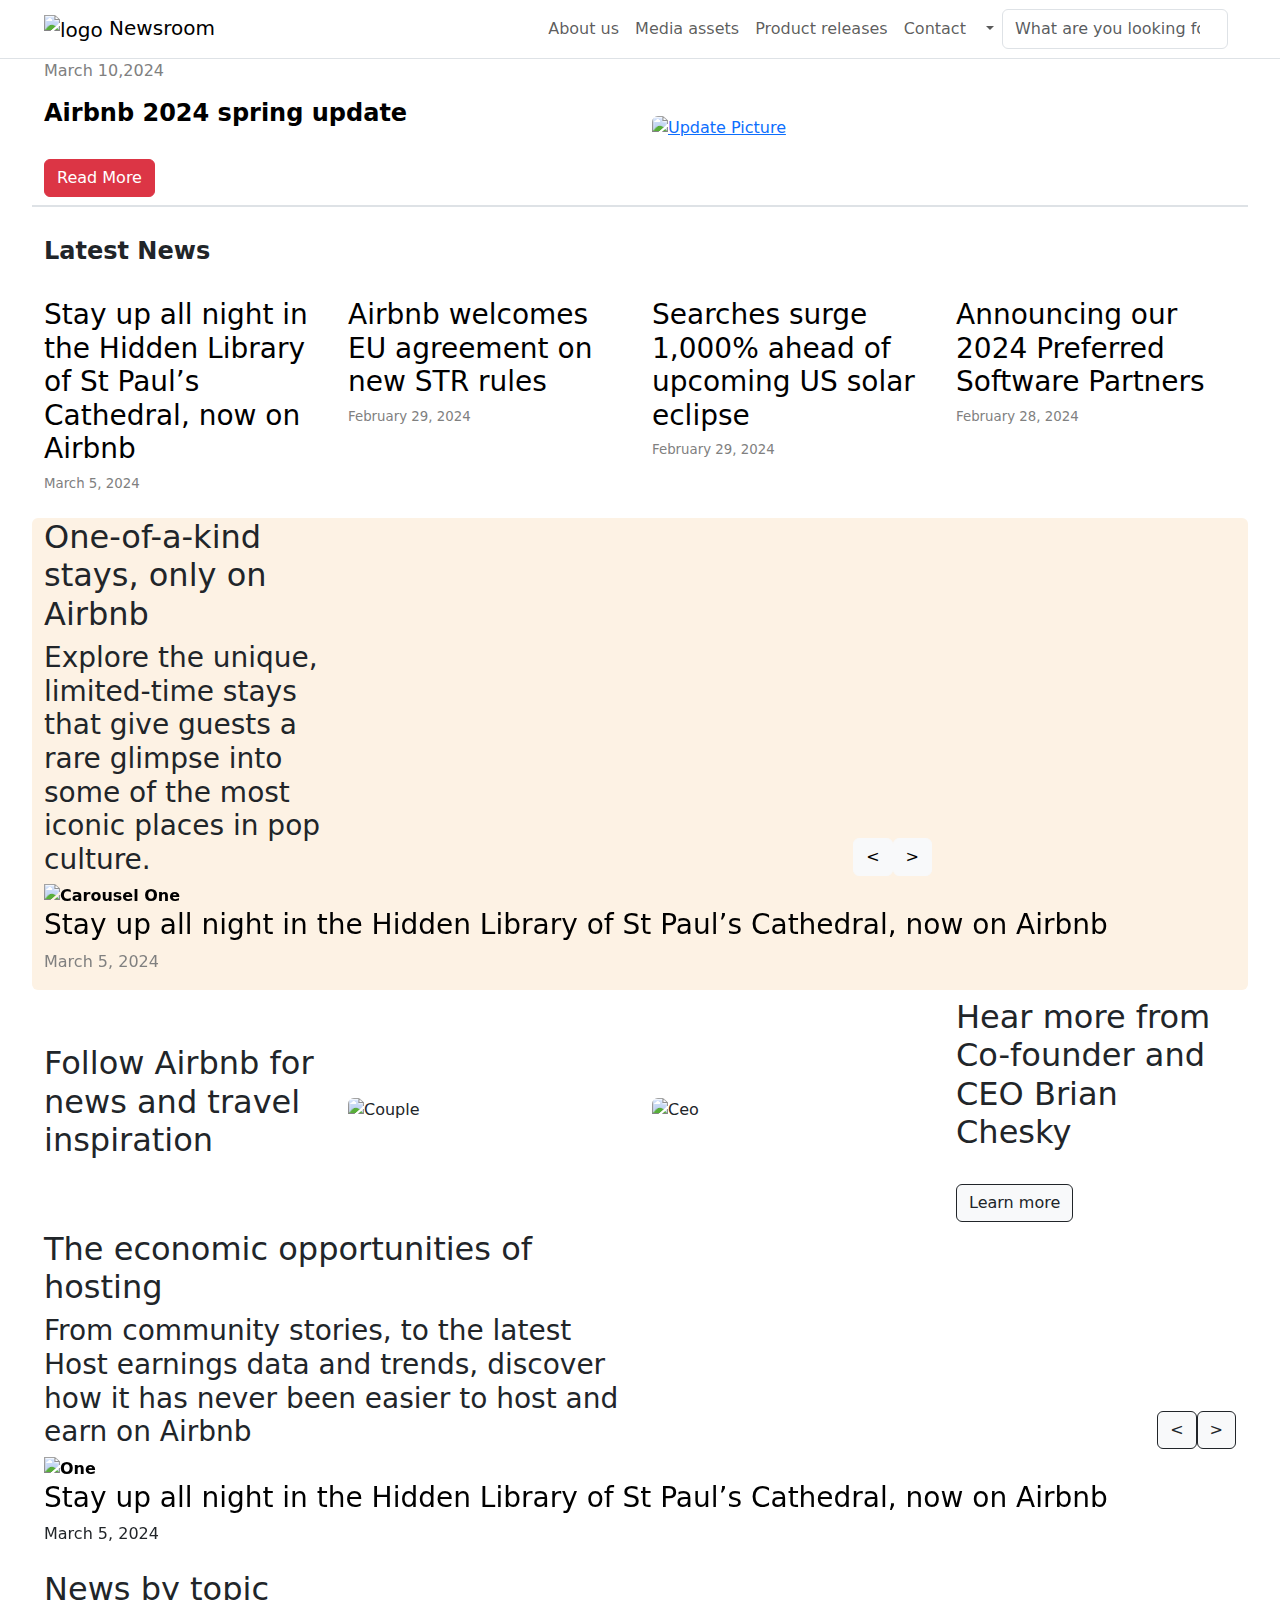
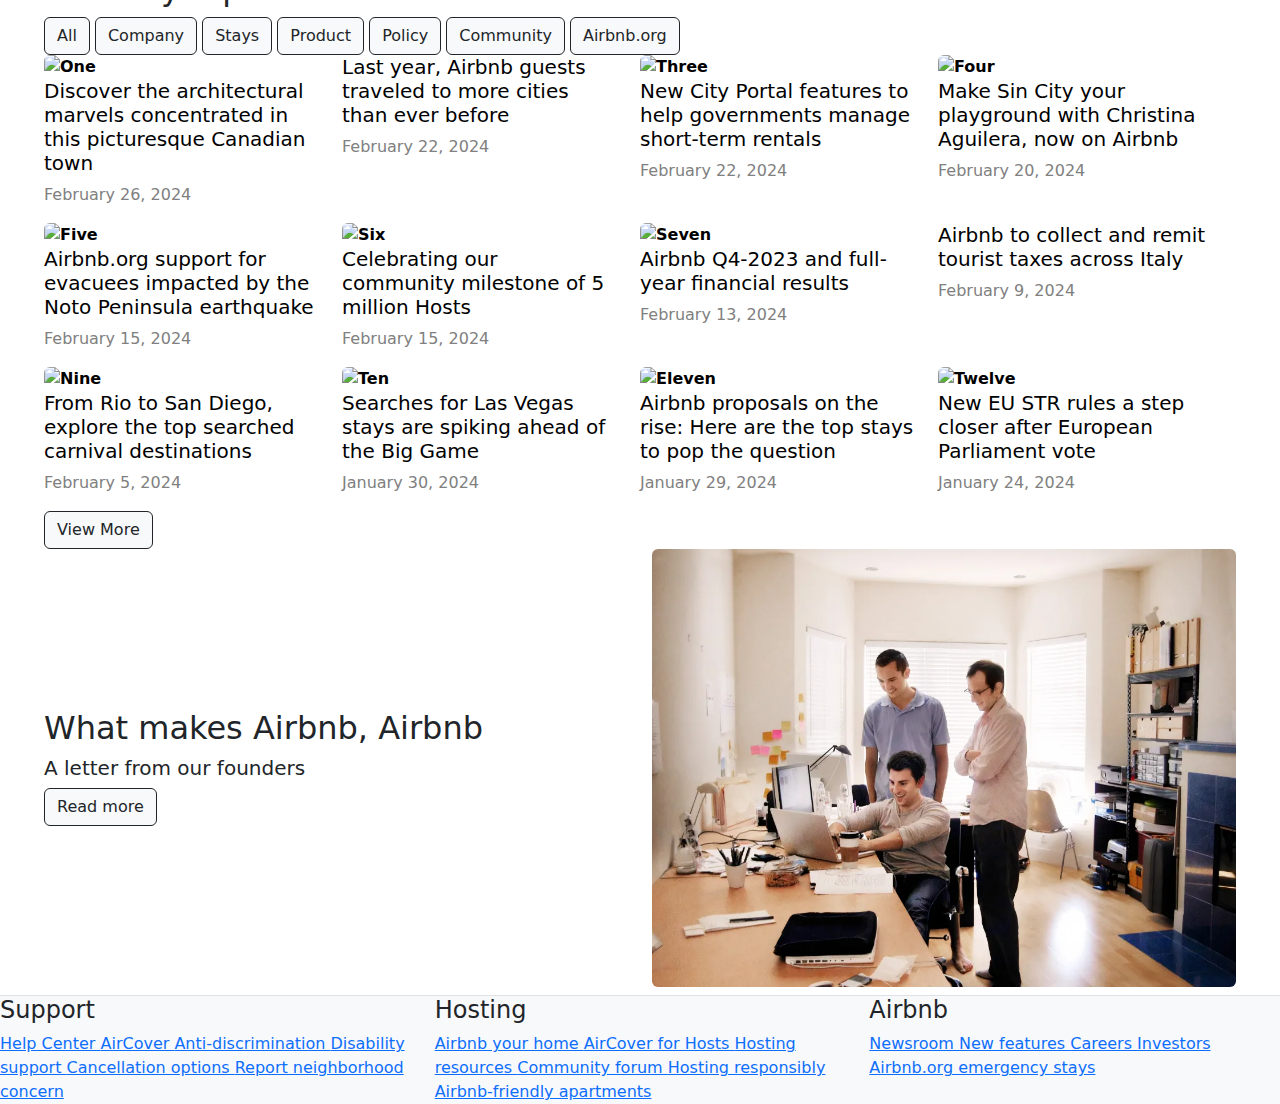
==== index.html @ 5f9f453f "Missing Footer Section" ====
<!DOCTYPE html>
<html>
  <head>
    <!-- Meta Data -->
    <meta charset="utf-8">
    <meta name="viewport" content="width=device-width, initial-scale=1">
    
    <!-- CSS Link --> 
    <link rel="stylesheet" href="./style.css">

    <!-- Bootstrap -->
    <link href="https://cdn.jsdelivr.net/npm/bootstrap@5.3.3/dist/css/bootstrap.min.css" rel="stylesheet" integrity="sha384-QWTKZyjpPEjISv5WaRU9OFeRpok6YctnYmDr5pNlyT2bRjXh0JMhjY6hW+ALEwIH" crossorigin="anonymous">

    <!-- Font Awesome -->
    <script src="https://kit.fontawesome.com/05fd45b164.js" crossorigin="anonymous"></script>

    <!-- Title -->
    <title>Airbnb news</title>
  </head>
<body>
  
<!-- Navbar -->
<nav class="navbar navbar-expand-lg border-bottom">
  <div class="container-fluid">
      
      <!-- Brand -->
          <a href="#" class="navbar-brand">
          <img src="./pictures/Logo.png" alt="logo">
          Newsroom
      </a>

      <!-- Hamburger -->
      <button class="navbar-toggler" type="button" data-bs-toggle="collapse"  data-bs-target="#navbarNav" aria-controls="navbarnNav" aria-expanded="false" aria-label="toggle navigation">
          <span class="navbar-toggler-icon"></span>
      </button>

      <!-- Hamburger Toggler Target -->
      <div class="collapse navbar-collapse justify-content-end" id="navbarNav">

          <ul class="navbar-nav">

              <!-- Links -->
              <li class="nav-item">
                  <a href="#" class="nav-link">About us</a>
              </li>

              <li class="nav-item">
                  <a href="#" class="nav-link">Media assets</a>
              </li>

              <li class="nav-item">
                  <a href="#" class="nav-link">Product releases</a>
              </li>

              <li class="nav-item">
                  <a href="#" class="nav-link">Contact</a>
              </li>

              <li class="nav-item">
                  <a href="#"></a>
              </li>

              <!-- Language  Dropdown -->

              <li class="nav-item dropdown">
                  <a href="" class="nav-link dropdown-toggle" href="#" role="button" data-bs-toggle="dropdown" aria-expanded="false">
                      <i class="fa-solid fa-globe"></i> 
                  </a>

                  <!-- Language Options -->
                  <ul class="dropdown-menu">
                      <li><a href="#" class="dropdown-item"></a>English</li>
                      <li><a href="#" class="dropdown-item"></a>Deutsch</li>
                      <li><a href="#" class="dropdown-item"></a>Espanol</li>
                      <li><a href="#" class="dropdown-item"></a>Francais</li>
                      <li><a href="#" class="dropdown-item"></a>Italiano</li>
                      <li><a href="#" class="dropdown-item"></a>Nederlands</li>
                      <li><a href="#" class="dropdown-item"></a>Portugues</li>
                      <li><a href="#" class="dropdown-item"></a>Mandarin</li>
                      <li><a href="#" class="dropdown-item"></a>Japanese</li>
                      <li><a href="#" class="dropdown-item"></a>Korean</li>
                  </ul>
              </li>

              <!-- Search -->
              <form class="d-flex" role="search">
                  <input 
                  class="form-control me-2" 
                  type="search" 
                  placeholder="What are you looking for?" aria-label="search">
              </form>
          </ul>
      </div>
  </div>
</nav>

<!-- Update Container -->
<div class="container-fluid mb-2">

      <!-- Update Row -->
      <div class="row updateFlex">

      <!-- Update Text Box -->
      <div class="col-12 col-md-6">

          <!-- Date -->
          <p class="textDates">
          March  10,2024
          </p>

          <!-- Article Text -->
          <h4>
              <a href="" class="textArticleLinks">
              Airbnb 2024 spring update
              </a>
          </h4>

          <br>

          <!-- Button -->

          <button type="button" class="btn btn-danger">
          Read More
          </button>

      </div>

      <!-- Update Text Picture -->
      <div class="col-12 col-md-6">

          <!-- Update Picture -->
          <a href="#">
              <img class="img-fluid rounded updatePicture" src="./pictures/updatePicture.webp" alt="Update Picture">
          </a>
      </div>
  </div>    
</div>

<!-- Border  -->

<div class="container-fluid borderLine">
  <div class="justify-content-center row">
      <span class="border"></span>
  </div>
</div>

<!-- Latest News Container -->

<div class="container-fluid mb-2 newsCont">

  <!--Latest News Row -->
  <div class="row">

      <!-- News Title -->
      <div class="col-12">
          <h4 class="newsTitle">
          Latest News
          </h4>
      </div>
  </div>
  
  <!-- Articles -->
  <div class="row">
      
      <!-- Article One -->
      <div class="col-12 col-md-6 col-xl-3">
          <a href="#" class="textArticleLinks">
              <img src="./pictures/Latest_News/latest_one.webp" alt="" class="img-fluid rounded">
              <h3>Stay up all night in the Hidden Library of St Paul’s Cathedral, now on Airbnb</h3>
          </a>
          <p class="textDates textSmall">March 5, 2024</p>
      </div>


      <!-- Article Two -->
      <div class="col-12 col-md-6 col-xl-3">
          <a href="#" class="textArticleLinks">
              <img src="./pictures/Latest_News/latest_two.webp" alt="" class="img-fluid rounded">
              <h3>Airbnb welcomes EU agreement on new STR rules</h3>
          </a>
          <p class="textDates textSmall">February 29, 2024</p>
      </div>


      <!-- Article Three -->
      <div class="col-12 col-md-6 col-xl-3">
          <a href="#" class="textArticleLinks">
              <img src="./pictures/Latest_News/latest_three.webp" alt="" class="img-fluid rounded">
              <h3>Searches surge 1,000% ahead of upcoming US solar eclipse</h3>
          </a>
          <p class="textDates textSmall">February 29, 2024</p>
      </div>


      <!-- Article Four -->
      <div class="col-12 col-md-6 col-xl-3">
          <a href="#" class="textArticleLinks">
              <img src="./pictures/Latest_News/latest_four.webp" alt="" class="img-fluid rounded">
              <h3>Announcing our 2024 Preferred Software Partners </h3>
          </a>
          <p class="textDates textSmall">February 28, 2024</p>
      </div>

  </div>    
</div>

<!-- OoAK Container -->
<div class="container-fluid background rounded mb-2">

  <!-- OoAK Row -->
  <div class="row">

     <!-- Carousel Title + Buttons -->

     <!-- title -->
      <div class="col-12 col-md-9 col-lg-3">

          <h2>
              One-of-a-kind stays, only on Airbnb
          </h2>
          <h3 class="ooak">
              Explore the unique, limited-time stays that  give  guests a  rare glimpse into some  of  the most iconic  places in  pop culture.
          </h3>
      </div>

      <!-- Buttons-->
      <div class="col-12 col-md-3 col-lg-6 ooakFlex mb-2">

          <!-- Back Button -->
          <button 
          class="btn btn-light btn-dark-outline" 
          type="button"
          data-bs-target="#carousel"
          data-bs-slide="prev">
          <
          </button>    

          <!-- Forward Button -->
          <button 
          class="btn btn-light btn-dark-outline" 
          type="button"
          data-bs-target="#carousel"
          data-bs-slide="next">
          >
          </button>
      </div>

     <!-- Carousel Body -->

     <div class="row">

          <div class="col-12">

              <!-- Praying it Works this Time -->
              <!-- Recycled Pictures due to page update and refusal to let 3 hours of making it work go to waste-->

              <div class="carousel slide" id="carousel">

                  <div class="carousel-inner">

                      <!-- Carousel item one-->
                      <div class="carousel-item active ">
                          <a href="#" class="textArticleLinks">
                              <img src="./pictures/Latest_News/latest_one.webp" class="d-block w-100" alt="Carousel One">
                              <h3>
                                  Stay up all night in the Hidden Library of St Paul’s Cathedral, now on Airbnb
                              </h3>
                          </a>
                          <p class="textDates">
                              March 5, 2024
                          </p>
                      </div>

                      <!-- Carousel item two-->
                      <div class="carousel-item">
                          <a href="#" class="textArticleLinks">
                              <img src="./pictures/Latest_News/latest_two.webp" class="d-block w-100" alt="Carousel One">
                              <h3>
                                  Airbnb welcomes EU agreement on new STR rules
                              </h3>
                          </a>
                          <p class="textDates">
                              February 29, 2024
                          </p>
                      </div>

                      <!-- Carousel item three-->
                      <div class="carousel-item">
                          <a href="#" class="textArticleLinks">
                              <img src="./pictures/Latest_News/latest_three.webp" class="d-block w-100" alt="Carousel One">
                              <h3>
                                  Searches surge 1,000% ahead of upcoming US solar eclipse
                              </h3>
                          </a>
                          <p class="textDates">
                              February 29, 2024
                          </p>
                      </div>

                      <!-- Carousel item four-->
                      <div class="carousel-item">
                          <a href="#" class="textArticleLinks">
                              <img src="./pictures/Latest_News/latest_four.webp" class="d-block w-100" alt="Carousel One">
                              <h3>
                                  Announcing our 2024 Preferred Software Partners 
                              </h3>
                          </a>
                          <p class="textDates">
                              February 28, 2024
                          </p>
                      </div>
                  </div>
              </div>
          </div>
     </div>
  </div>
</div>

<!-- Follow Container -->

<div class="container-fluid mb-2">

  <!-- Follow Row -->
  <div class="row updateFlex">

      <!-- Text Box -->
      <div class="col-12 col-md-6 col-lg-3 mb-2">
          <h2>
          Follow Airbnb  for news and travel inspiration
          </h2>
          <a href="#">
              <i class="brandFix fa-brands fa-x-twitter fa-2xl"></i>
          </a>
          <a href="#">
              <i class="brandFix fa-brands fa-instagram fa-2xl"></i>
          </a>
          <a href="#">
              <i class="brandFix fa-brands fa-linkedin-in fa-2xl"></i>
          </a>
      </div>

      <!-- Pic Box One -->
      <div class="col-12 col-md-6 col-lg-3">
          <img class="img-fluid rounded" src="./pictures/Follow/couple.webp" alt="Couple">
      </div>

      <!-- Pic Box Two -->
      <div class="col-12 col-md-6 col-lg-3">
          <img class="img-fluid rounded" src="./pictures/Follow/ceo.webp" alt="Ceo">
      </div>

      <!-- Text Box Two -->
      <div class="col-12 col-md-6 col-lg-3">
          <h2>
              Hear more from Co-founder and CEO Brian Chesky
          </h2>
          <br>
          <button type="button" href="#" class="btn btn-light btn-outline-dark">
              Learn more
          </button>
      </div>
  </div>
</div>

<!-- Opportunities Container-->

<div class="container-fluid mb-2">

  <!-- Opportunities row -->
  <div class="row mb-2">
      <div class="col-12 col-md-9 col-lg-6">
          <h2>The economic opportunities of hosting</h2>
          <h3 class="ooak">From community stories, to the latest Host earnings data and trends, discover how it has never been easier to host and earn on Airbnb</h3>
      </div>

      <!-- Buttons -->
       <div class="col-12 col-md-3 col-lg-6 ooakFlex mb-2">
          <button
          type="button"
          class="btn btn-light btn-outline-dark"
          data-bs-target="#oppo"
          data-bs-slide="prev">
              <
          </button>
              
          <button
          type="button"
          class="btn btn-light btn-outline-dark"
          data-bs-target="#oppo"
          data-bs-slide="next">
              >                        </button>
      </div>
      <!-- Carousel - Once again no longer on the main page but not deleting cause I put too much time into it -->
      <div class="col-12">
          <div id="oppo" class="carousel slide">
              <div class="carousel-inner">

                  <!-- Carousel Item Active -->
                  <div class="carousel-item active">
                      <a class="textArticleLinks img-fluid" href="#">
                          <img class="d-block w-100" src="./pictures/Latest_News/latest_one.webp" alt="One">
                          <h3>Stay up all night in the Hidden Library of St Paul’s Cathedral, now on Airbnb</h3>
                      </a>
                      <p>March 5, 2024</p>
                  </div>

                  <!-- Carousel Item Two -->
                  <div class="carousel-item">
                      <a class="textArticleLinks img-fluid" href="#">
                          <img class="d-block w-100" src="./pictures/Latest_News/latest_two.webp" alt="Two">
                          <h3>Airbnb welcomes EU agreement on new STR rules</h3>
                      </a>
                      <p>February 29, 2024</p>
                  </div>

                  <!-- Carousel Item Three -->
                  <div class="carousel-item">
                      <a class="textArticleLinks img-fluid" href="#">
                          <img class="d-block w-100" src="./pictures/Latest_News/latest_three.webp" alt="Three">
                          <h3>Searches surge 1,000% ahead of upcoming US solar eclipse</h3>
                      </a>
                      <p>February 29, 2024</p>
                  </div>

                  <!-- Carousel Item Four -->
                  <div class="carousel-item">
                      <a class="textArticleLinks img-fluid" href="#">
                          <img class="d-block w-100" src="./pictures/Latest_News/latest_four.webp" alt="Four">
                          <h3>Announcing our 2024 Preferred Software Partners </h3>
                      </a>
                      <p>February 28, 2024</p>
                  </div>
              </div>
          </div>
      </div>
  </div>
</div>

<!-- News by Topic Container -->

<div class="container-fluid">

  <!-- News by topic row -->
  
      <div class="row">
          <div class="col-12">
              <h2>News by topic</h2>
          </div>
      </div>    

      <!-- New by topic buttons -->
      <div class="row">
          <div class="col-12">
              <button type="button" href="#" class="btn btn-light btn-outline-dark">All</button>
              <button type="button" href="#" class="btn btn-light btn-outline-dark">Company</button>
              <button type="button" href="#" class="btn btn-light btn-outline-dark">Stays</button>
              <button type="button" href="#" class="btn btn-light btn-outline-dark">Product</button>
              <button type="button" href="#" class="btn btn-light btn-outline-dark">Policy</button>
              <button type="button" href="#" class="btn btn-light btn-outline-dark">Community</button>
              <button type="button" href="#" class="btn btn-light btn-outline-dark">Airbnb.org</button>
          </div>

          <!-- News Articles -->
          <div class="row">

              <!-- Article One -->
              <div class="col-12 col-md-4 col-lg-3">
                  <a class="textArticleLinks" href="#">
                      <img class="d-block w-100 rounded" src="./pictures/News_Topic/one.webp" alt="One">
                      <h5>Discover the architectural marvels concentrated in this picturesque Canadian town</h5>
                  </a>
                  <p class="textDates">February 26, 2024</p>
              </div>

              <!-- Article Two -->
              <div class="col-12 col-md-4 col-lg-3 ">
                  <a class="textArticleLinks" href="#">
                      <img class="d-block w-100 rounded" src="./pictures/News_Topic/two.webp" alt="">
                      <h5>Last year, Airbnb guests traveled to more cities than ever before</h5>
                  </a>
                  <p class="textDates">February 22, 2024</p>
              </div>

              <!-- Article three -->
              <div class="col-12 col-md-4 col-lg-3">
                  <a class="textArticleLinks" href="#">
                      <img class="d-block w-100 rounded" src="./pictures/News_Topic/three.webp" alt="Three">
                      <h5>New City Portal features to help governments manage short-term rentals</h5>
                  </a>
                  <p class="textDates">February 22, 2024</p>
              </div>

              <!-- Article Four -->
              <div class="col-12 col-md-4 col-lg-3">
                  <a class="textArticleLinks" href="#">
                      <img class="d-block w-100 rounded" src="./pictures/News_Topic/four.webp" alt="Four">
                      <h5>Make Sin City your playground with Christina Aguilera, now on Airbnb</h5>
                  </a>
                  <p class="textDates">February 20, 2024</p>
              </div>

              <!-- Article Five -->
              <div class="col-12 col-md-4 col-lg-3">
                  <a class="textArticleLinks" href="#">
                      <img class="d-block w-100 rounded" src="./pictures/News_Topic/five.webp" alt="Five">
                      <h5>Airbnb.org support for evacuees impacted by the Noto Peninsula earthquake</h5>
                  </a>
                  <p class="textDates">February 15, 2024</p>
              </div>

              <!-- Article Six -->
              <div class="col-12 col-md-4 col-lg-3">
                  <a class="textArticleLinks" href="#">
                      <img class="d-block w-100 rounded" src="./pictures/News_Topic/six.webp" alt="Six">
                      <h5>Celebrating our community milestone of 5 million Hosts</h5>
                  </a>
                  <p class="textDates">February 15, 2024</p>
              </div>

              <!-- Article Seven -->
              <div class="col-12 col-md-4 col-lg-3">
                  <a class="textArticleLinks" href="#">
                      <img class="d-block w-100 rounded" src="./pictures/News_Topic/seven.webp" alt="Seven">
                      <h5>Airbnb Q4-2023 and full-year financial results</h5>
                  </a>
                  <p class="textDates">February 13, 2024</p>
              </div>

              <!-- Article Eight -->
              <div class="col-12 col-md-4 col-lg-3">
                  <a class="textArticleLinks" href="#">
                      <img class="d-block w-100 rounded" src="./pictures/News_Topic/eight.webp" alt="">
                      <h5>Airbnb to collect and remit tourist taxes across Italy</h5>
                  </a>
                  <p class="textDates">February 9, 2024</p>
              </div>

              <!-- Article Nine -->
              <div class="col-12 col-md-4 col-lg-3">
                  <a class="textArticleLinks" href="#">
                      <img class="d-block w-100 rounded" src="./pictures/News_Topic/nine.webp" alt="Nine">
                      <h5>From Rio to San Diego, explore the top searched carnival destinations</h5>
                  </a>
                  <p class="textDates">February 5, 2024</p>
              </div>

              <!-- Article Ten -->
              <div class="col-12 col-md-4 col-lg-3">
                  <a class="textArticleLinks" href="#">
                      <img class="d-block w-100 rounded" src="./pictures/News_Topic/ten.webp" alt="Ten">
                      <h5>Searches for Las Vegas stays are spiking ahead of the Big Game</h5>
                  </a>
                  <p class="textDates">January 30, 2024</p>
              </div>

              <!-- Article Eleven -->
              <div class="col-12 col-md-4 col-lg-3">
                  <a class="textArticleLinks" href="#">
                      <img class="d-block w-100 rounded" src="./pictures/News_Topic/eleven.webp" alt="Eleven">
                      <h5>Airbnb proposals on the rise: Here are the top stays to pop the question</h5>
                  </a>
                  <p class="textDates">January 29, 2024</p>
              </div>

              <!-- Article Twelve -->
              <div class="col-12 col-md-4 col-lg-3">
                  <a class="textArticleLinks" href="#">
                      <img class="d-block w-100 rounded" src="./pictures/News_Topic/twelve.webp" alt="Twelve">
                      <h5>New EU STR rules a step closer after European Parliament vote</h5>
                  </a>
                  <p class="textDates">January 24, 2024</p>
              </div>
          </div>

          <!-- News by topic Button -->
          <div class="row">
              <div class="col-12">
                  <button type="button" href="#" class="btn btn-light btn-outline-dark">
                      View More
                  </button>
              </div>
          </div>
      </div>
</div>

<!-- Makes Airbnb -->
<div class="container-fluid">

  <div class="row updateFlex mb-2">
      <div class="col-12 col-md-6">
          <h2>What makes Airbnb, Airbnb</h2>
          <h5 class="makesTxt">A letter from our founders</h4>
          <button type="button" href="#" class="btn btn-light btn-outline-dark">
              Read more
          </button>
      </div>

      <div class="col-12 col-md-6">
          <img src="./pictures/makesbnb.webp" alt="HaHa" class="img-fluid rounded w-100 d-block">
      </div>
  </div>
</div>

<!-- Footer -->

<footer class="bg-body-tertiary border-top">

  <!-- Row - Support/Hosting/Airbnb -->
  <div class="row">

    <!-- Col Support -->
    <div class="col-12 col-lg-4">
      <h4>
        Support
      </h4>
      <a href="#">
        Help Center
      </a>
      <a href="#">
        AirCover
      </a>
      <a href="#">
        Anti-discrimination
      </a>
      <a href="#">
        Disability support
      </a>
      <a href="#">
        Cancellation options
      </a>
      <a href="#">
        Report neighborhood concern
      </a>
    </div>
    <!-- Col Hosting -->
    <div class="col-12 col-lg-4">
      <h4>
        Hosting
      </h4>
      <a href="#">
        Airbnb your home
      </a>
      <a href="#">
        AirCover for Hosts
      </a>
      <a href="#">
        Hosting resources
      </a>
      <a href="#">
        Community forum
      </a>
      <a href="#">
        Hosting responsibly
      </a>
      <a href="#">
        Airbnb-friendly apartments
      </a>
    </div>
    <!-- Col Airbnb -->
    <div class="col-12 col-lg-4">
      <h4>
        Airbnb
      </h4>
      <a href="#">
        Newsroom
      </a>
      <a href="#">
        New features
      </a>
      <a href="#">
        Careers
      </a>
      <a href="#">
        Investors
      </a>
      <a href="#">
        Airbnb.org emergency stays
      </a>
    </div>
  </div>

  <!-- Disclaimer -->
  <div class="row">

    <!-- Col Disclaimer -->

  </div>

  <!-- Copyright + Socials -->
  <div class="row">

  </div>
</footer>

</body>
<!-- Bootstrap -->
<script src="https://cdn.jsdelivr.net/npm/bootstrap@5.3.3/dist/js/bootstrap.bundle.min.js" integrity="sha384-YvpcrYf0tY3lHB60NNkmXc5s9fDVZLESaAA55NDzOxhy9GkcIdslK1eN7N6jIeHz" crossorigin="anonymous"></script>
</html>
---- style.css ----
/* */

/* global */

.container-fluid {
  max-width: 95%;
  display: flexbox;
  justify-content:center;
}
.textDates{ 
  color:grey;
}

.textArticleLinks{
  text-decoration: none;
  color: black;
  font-weight: bold;
}

.textArticleLinks:hover {
  text-decoration: underline;
}

.textSmall {
  font-size: smaller;
}
/* Navbar */

.navbar-brand img {
  max-height:60px;
}

/* Update */

.updateFlex {
  display: flex;
  align-items: center;
}

/* Border Line */

.borderLine {
  margin-bottom: 30px;
}

/* Latest News */

.newsCont {
  margin-top: 20px;
  border-top: 5px;
}

.newsTitle {
  font-weight: bold;
}

/* ooak */

.background{
  background-color: rgb(253, 242, 228);
}

.ooak {
  font-weight: lighter;
}

.ooakFlex {
  display: flex;
  align-items: end;
  justify-content: end;
}

/* Follow */

.brandFix {
  text-decoration: none;
  color: black;
}

/* Makes bnb*/

.makesTxt {
  font-weight: 300;
}

/* Footer */

.footerLinkFont a {
  text-decoration: none;
  color: black;
}

.footerLinkFont a:hover {
  text-decoration: underline;
}
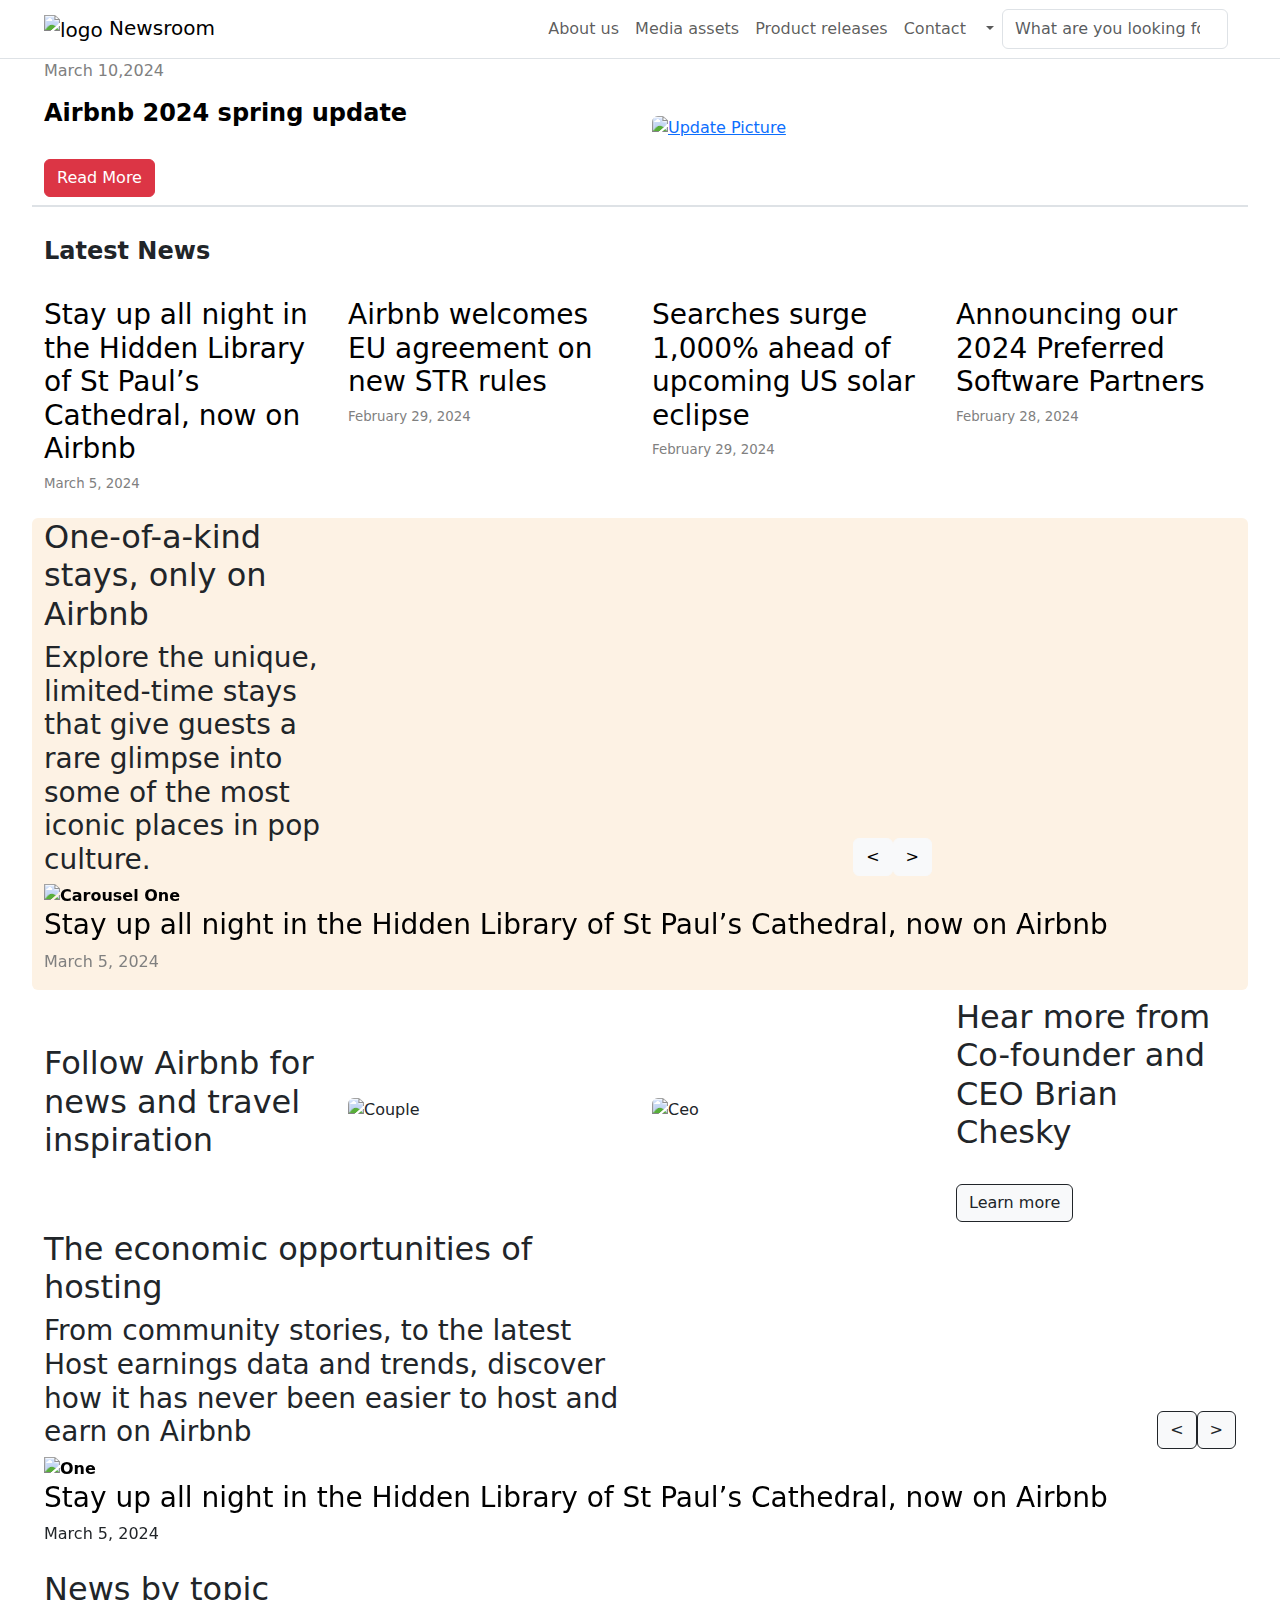
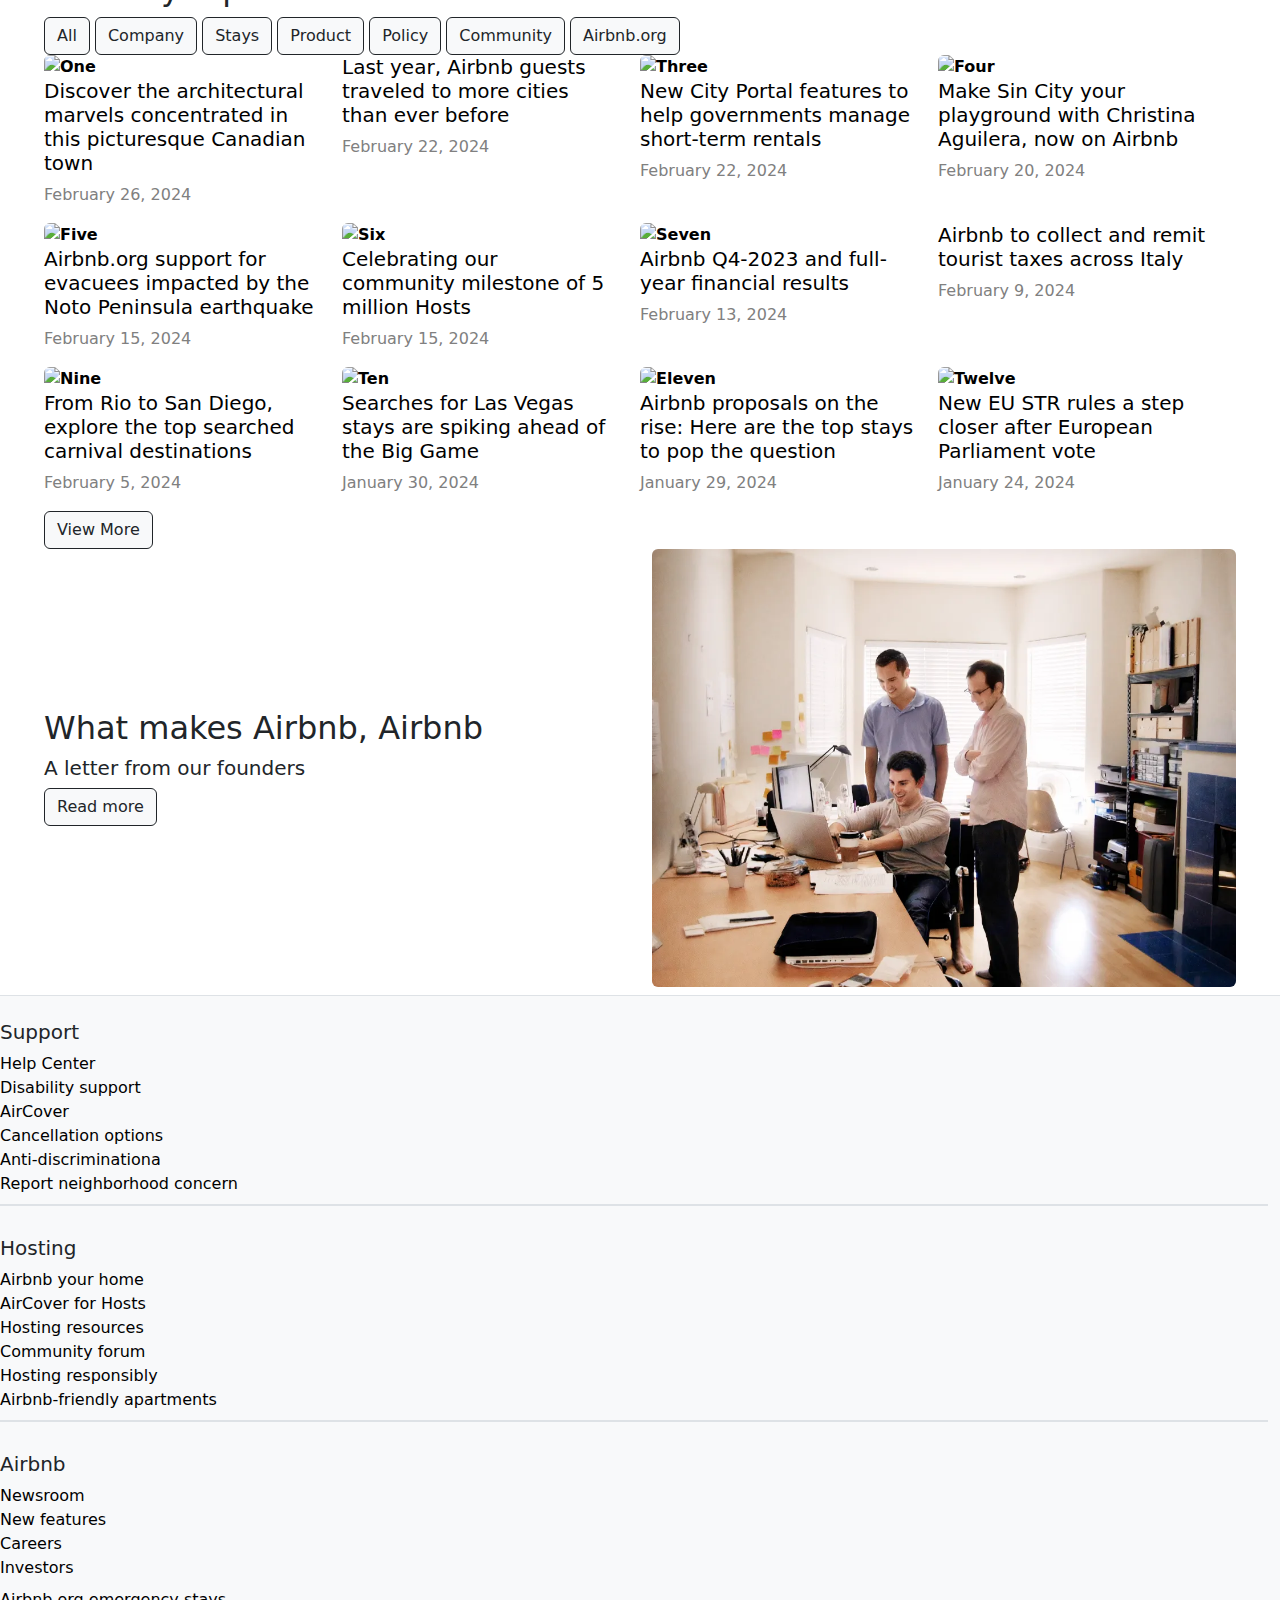
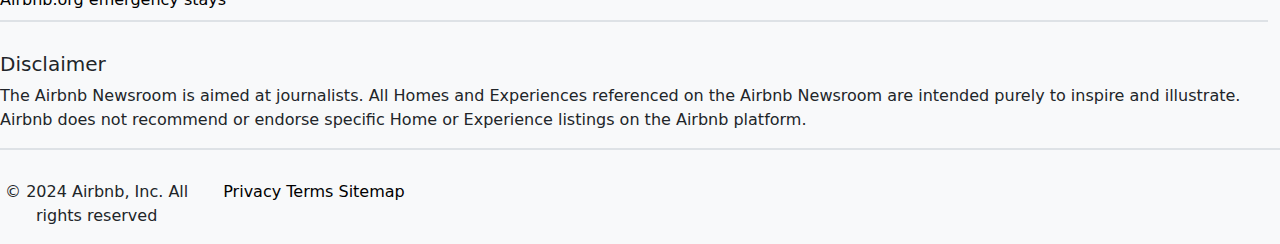
==== commit 41e10b19: "Updated Footer, needs more" ====
--- a/index.html
+++ b/index.html
@@ -605,90 +605,143 @@
 
 <footer class="bg-body-tertiary border-top">
 
-  <!-- Row - Support/Hosting/Airbnb -->
-  <div class="row">
-
-    <!-- Col Support -->
-    <div class="col-12 col-lg-4">
-      <h4>
-        Support
-      </h4>
+  <!-- Top Space -->
+  <br>
+
+    <!-- Support/Hosting/Airbnb Grouping Row -->
+    <div class="row">
+
+      <!-- Support Row -->
+      <div class="row">
+        <div class="col-12">
+          <h5>Support</h5>
+        </div>
+        <div class="col-12 col-md-4 col-xl-12 footerLinkFont">
+          <a href="#">Help Center</a>
+          <br>
+          <a href="#">Disability support</a>
+        </div>
+        <div class="col-12 col-md-4 col-xl-12 footerLinkFont">
+            <a href="#">AirCover</a>
+            <br>
+            <a href="#">Cancellation options</a>
+        </div>
+        <div class="col-12 col-md-4 col-xl-12 footerLinkFont mb-2">
+          <a href="#">Anti-discriminationa</a>
+          <br>
+          <a href="#">Report neighborhood concern</a>
+        </div>
+
+        <!-- Border Line Support-Hosting -->
+        <div class="borderLine">
+          <div class="justify-content-center row">
+            <span class="border"></span>
+          </div>
+        </div>
+
+        <!-- Hosting Row -->
+        <div class="row">
+          <div class="col-12">
+            <h5>Hosting</h5>
+          </div>
+          <div class="col-12 col-md-4 col-xl-12 footerLinkFont">
+            <a href="#">Airbnb your home</a>
+            <br>
+            <a href="#">AirCover for Hosts</a>
+          </div>
+          <div class="col-12 col-md-4 col-xl-12 footerLinkFont">
+            <a href="#">Hosting resources</a>
+            <br>
+            <a href="#">Community forum</a>
+          </div>
+          <div class="col-12 col-md-4 col-xl-12 footerLinkFont mb-2">
+            <a href="#">Hosting responsibly</a>
+            <br>
+            <a href="#">Airbnb-friendly apartments</a>
+          </div>
+          </div>
+
+          <!-- Border Line Hosting-Airbnb-->
+          <div class="borderLine">
+            <div class="justify-content-center row">
+              <span class="border"></span>
+            </div>
+               </div>
+
+          <!-- Airbnb row -->
+          <div class="row">
+            <div class="col-12">
+              <h5>Airbnb</h5>
+            </div>
+            <div class="col-12 col-md-4 col-xl-12 footerLinkFont">
+              <a href="#">Newsroom</a>
+              <br>
+              <a href="#">New features</a>
+            </div>
+            <div class="col-12 col-md-4 col-xl-12 footerLinkFont mb-2">
+              <a href="#">Careers</a>
+              <br>
+              <a href="#">Investors</a>
+            </div>
+            <div class="col-12 col-md-4 col-xl-12 footerLinkFont mb-2">
+              <a href="#">Airbnb.org emergency stays</a>
+            </div>
+          </div>
+
+          <!-- borderline airbnb-disclaimer -->
+          <div class="borderLine">
+            <div class="justify-content-center row">
+             <span class="border"></span>
+            </div>
+           </div>
+      </div>
+    </div>
+
+    <!-- disclaimer Row -->
+    <div class="row">
+      <div class="col-12 ">
+        <h5>Disclaimer</h5>
+      </div>
+    <div class="col-12 ">
+      <p>The Airbnb Newsroom is aimed at journalists. All Homes and Experiences referenced on the Airbnb Newsroom are intended purely to inspire and illustrate. Airbnb does not recommend or endorse specific Home or Experience listings on the Airbnb platform.</p>
+    </div>
+
+    <!-- border disclaimer-copyright -->
+    <div class="borderLine">
+      <div class="justify-content-center row">
+        <span class="border"></span>
+      </div>
+    </div>
+    </div>
+
+  <!-- Font Awesome socials-->
+  <div class="row text-center  d-flex">
+      <div class="col-12 col-lg-6 col-xl-8 mb-2 order-last justify-content-end">
+        <i class="fa-brands fa-x-twitter fa-xl"> </i>
+        <i class="fa-brands fa-instagram fa-xl"> </i>
+        <i class="fa-brands fa-linkedin fa-xl" > </i>
+        <i class="fa-brands fa-facebook-f fa-xl"> </i>
+      </div>
+
+      <!-- Copyright -->
+    <div class="col-12 col-lg-6 col-xl-2">
+      <p>© 2024 Airbnb, Inc. All rights reserved</p>
+    </div>
+
+    <!-- Links -->
+    <div class="col-12 col-lg-6 footerLinkFont col-xl-2">
       <a href="#">
-        Help Center
+        Privacy
       </a>
+      <i class="fa-solid fa-circle fa-2xs"></i>
       <a href="#">
-        AirCover
+        Terms
       </a>
+      <i class="fa-solid fa-circle fa-2xs"></i>
       <a href="#">
-        Anti-discrimination
-      </a>
-      <a href="#">
-        Disability support
-      </a>
-      <a href="#">
-        Cancellation options
-      </a>
-      <a href="#">
-        Report neighborhood concern
+        Sitemap
       </a>
     </div>
-    <!-- Col Hosting -->
-    <div class="col-12 col-lg-4">
-      <h4>
-        Hosting
-      </h4>
-      <a href="#">
-        Airbnb your home
-      </a>
-      <a href="#">
-        AirCover for Hosts
-      </a>
-      <a href="#">
-        Hosting resources
-      </a>
-      <a href="#">
-        Community forum
-      </a>
-      <a href="#">
-        Hosting responsibly
-      </a>
-      <a href="#">
-        Airbnb-friendly apartments
-      </a>
-    </div>
-    <!-- Col Airbnb -->
-    <div class="col-12 col-lg-4">
-      <h4>
-        Airbnb
-      </h4>
-      <a href="#">
-        Newsroom
-      </a>
-      <a href="#">
-        New features
-      </a>
-      <a href="#">
-        Careers
-      </a>
-      <a href="#">
-        Investors
-      </a>
-      <a href="#">
-        Airbnb.org emergency stays
-      </a>
-    </div>
-  </div>
-
-  <!-- Disclaimer -->
-  <div class="row">
-
-    <!-- Col Disclaimer -->
-
-  </div>
-
-  <!-- Copyright + Socials -->
-  <div class="row">
-
   </div>
 </footer>
 
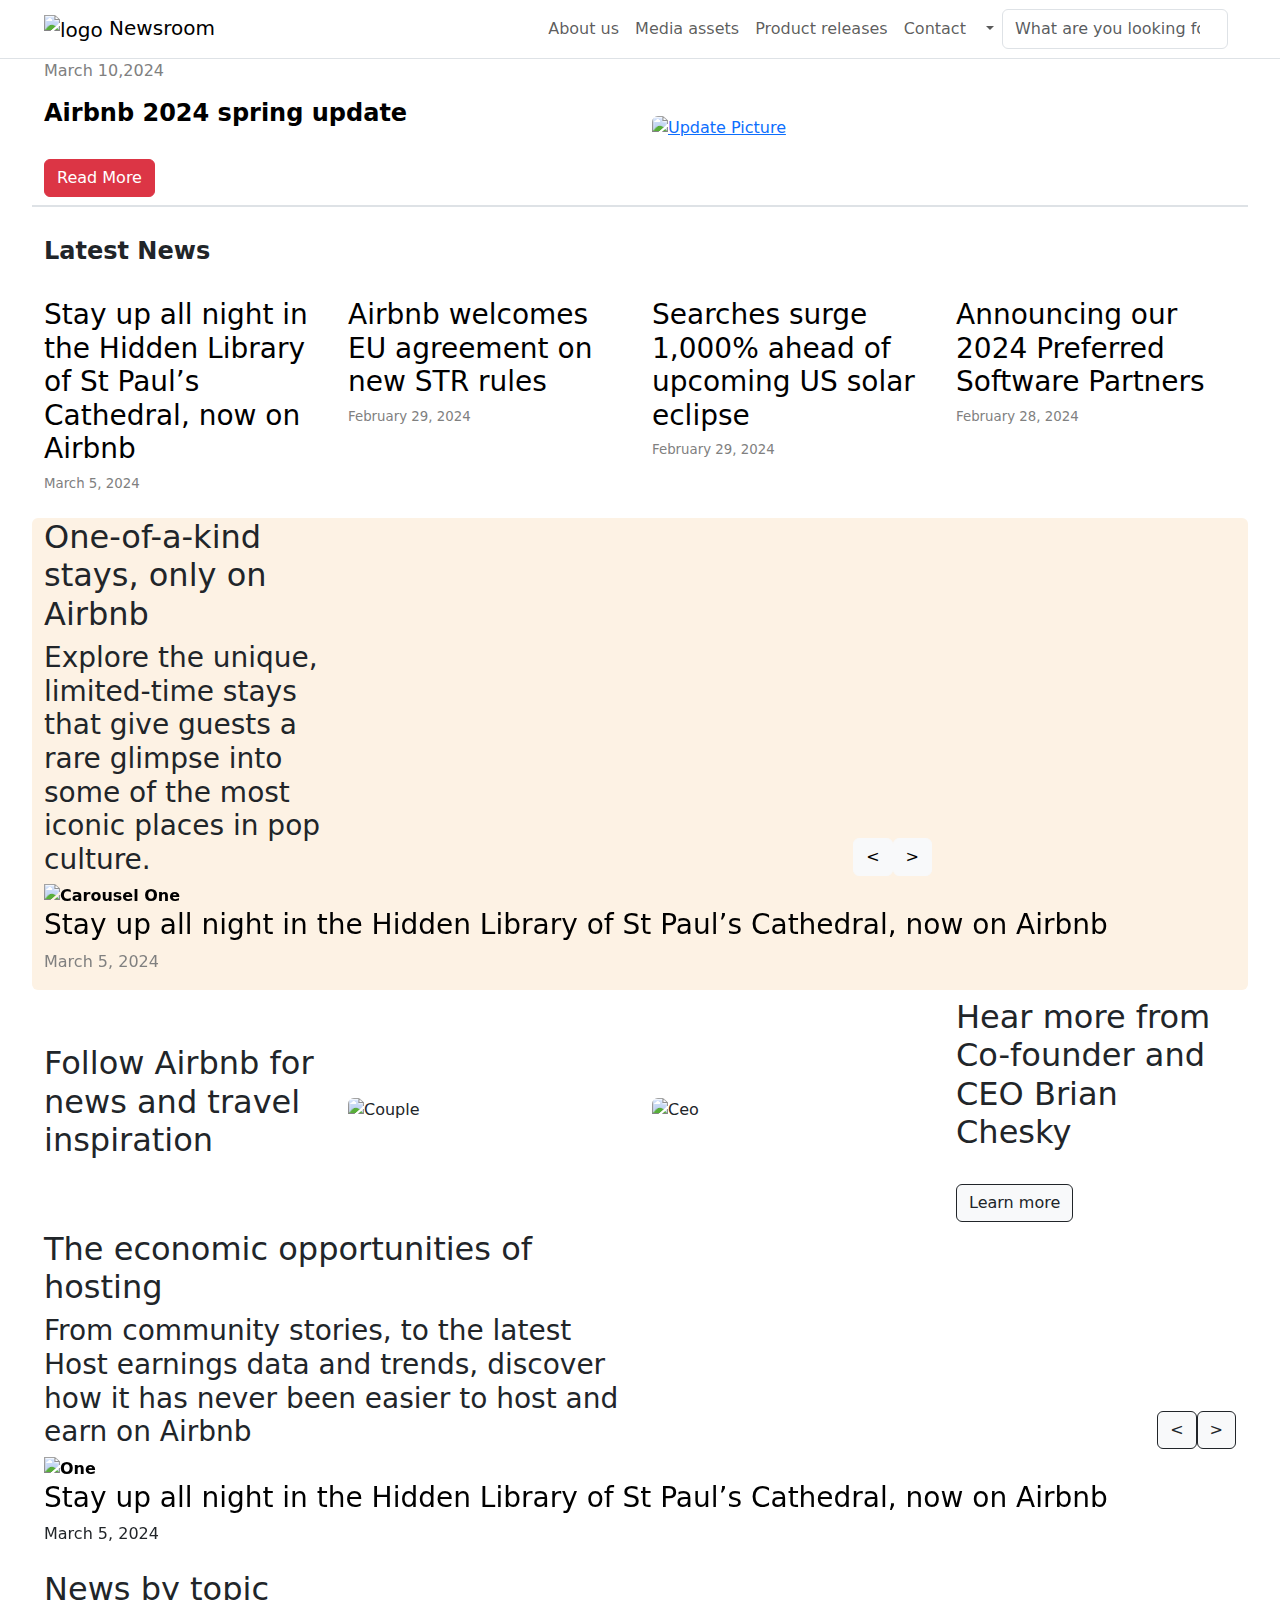
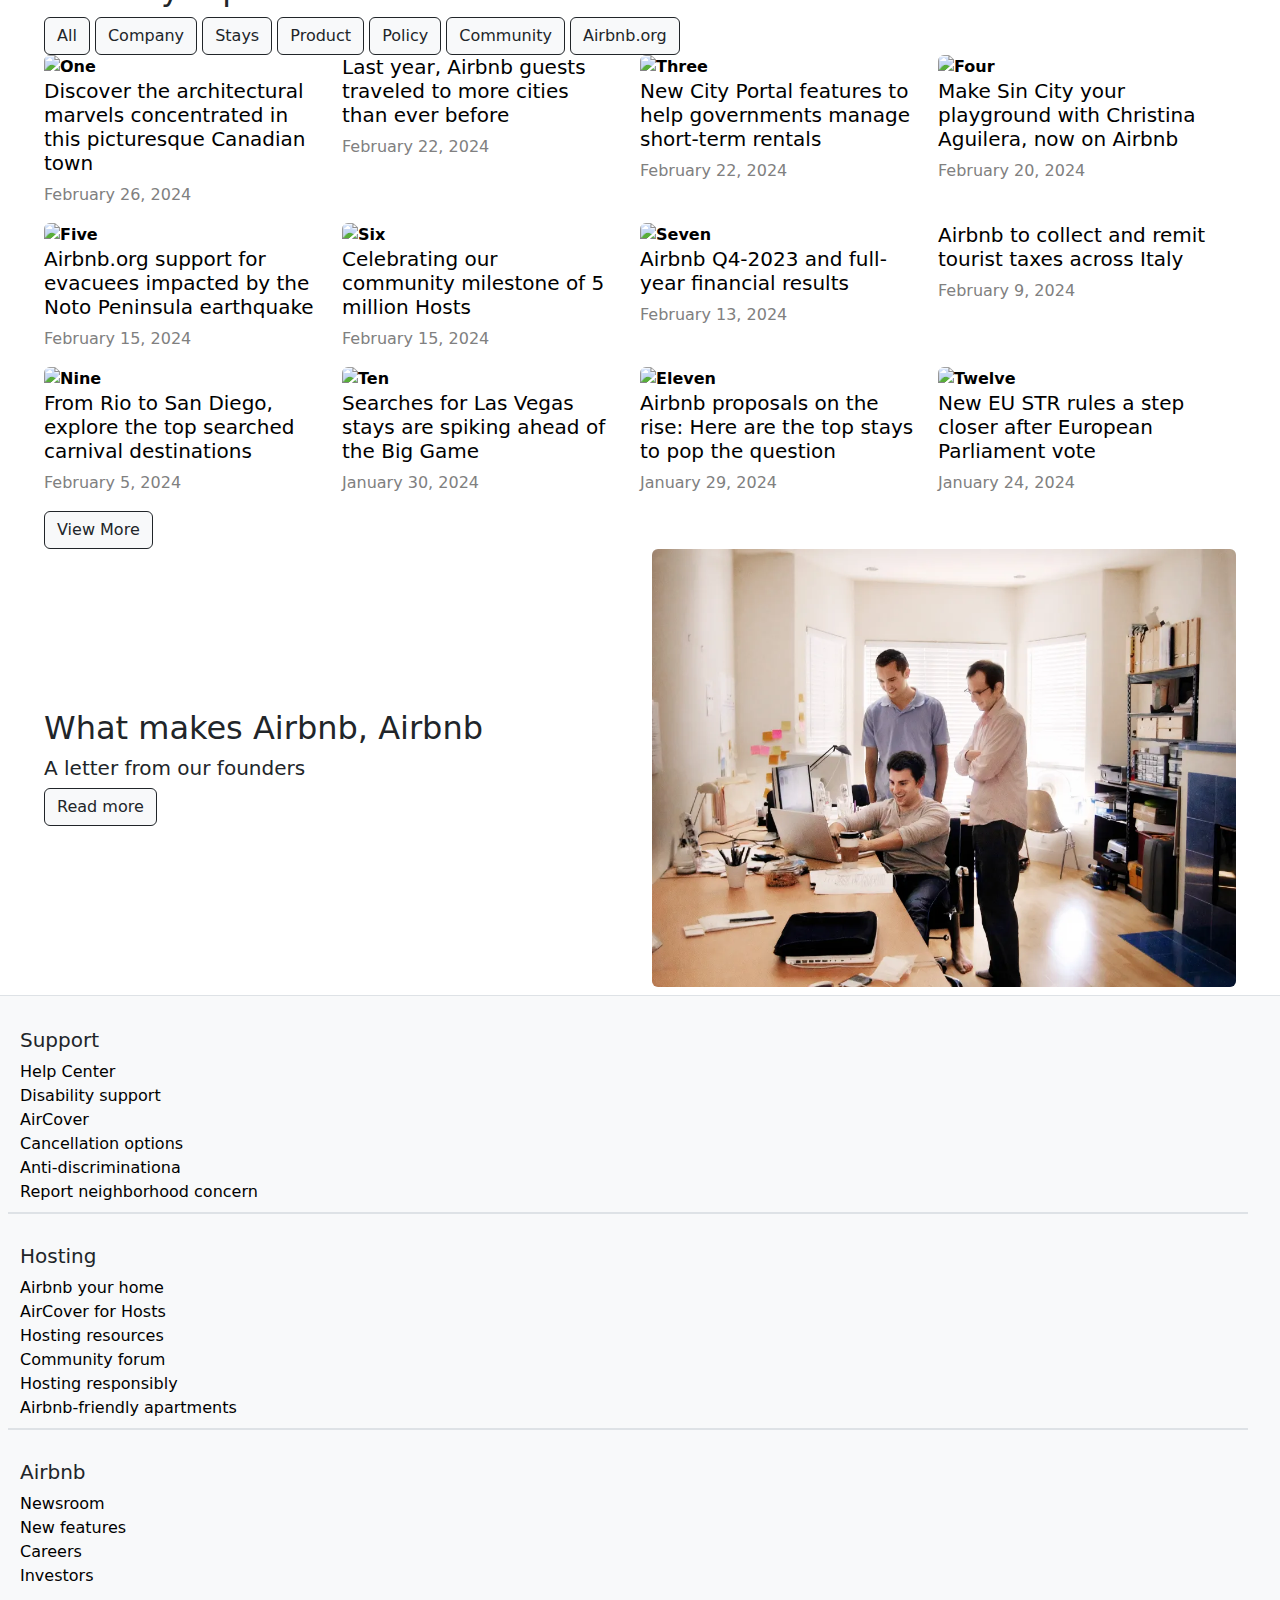
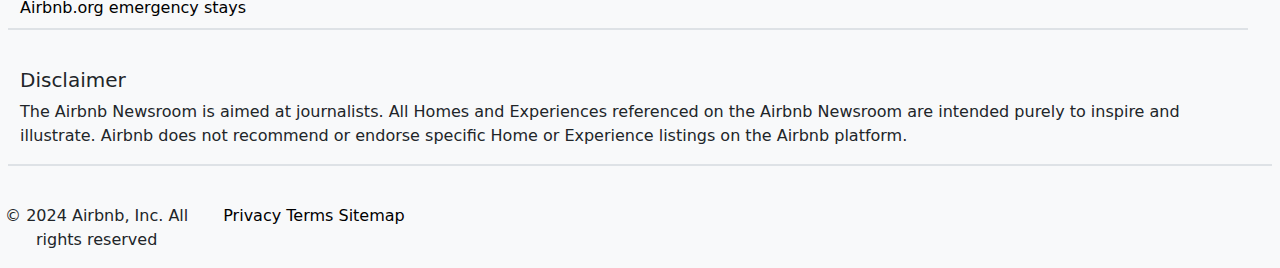
==== commit 553006b2: "v5 complete" ====
--- a/index.html
+++ b/index.html
@@ -609,7 +609,7 @@
   <br>
 
     <!-- Support/Hosting/Airbnb Grouping Row -->
-    <div class="row">
+    <div class="row m-2">
 
       <!-- Support Row -->
       <div class="row">
@@ -698,7 +698,7 @@
     </div>
 
     <!-- disclaimer Row -->
-    <div class="row">
+    <div class="row m-2">
       <div class="col-12 ">
         <h5>Disclaimer</h5>
       </div>
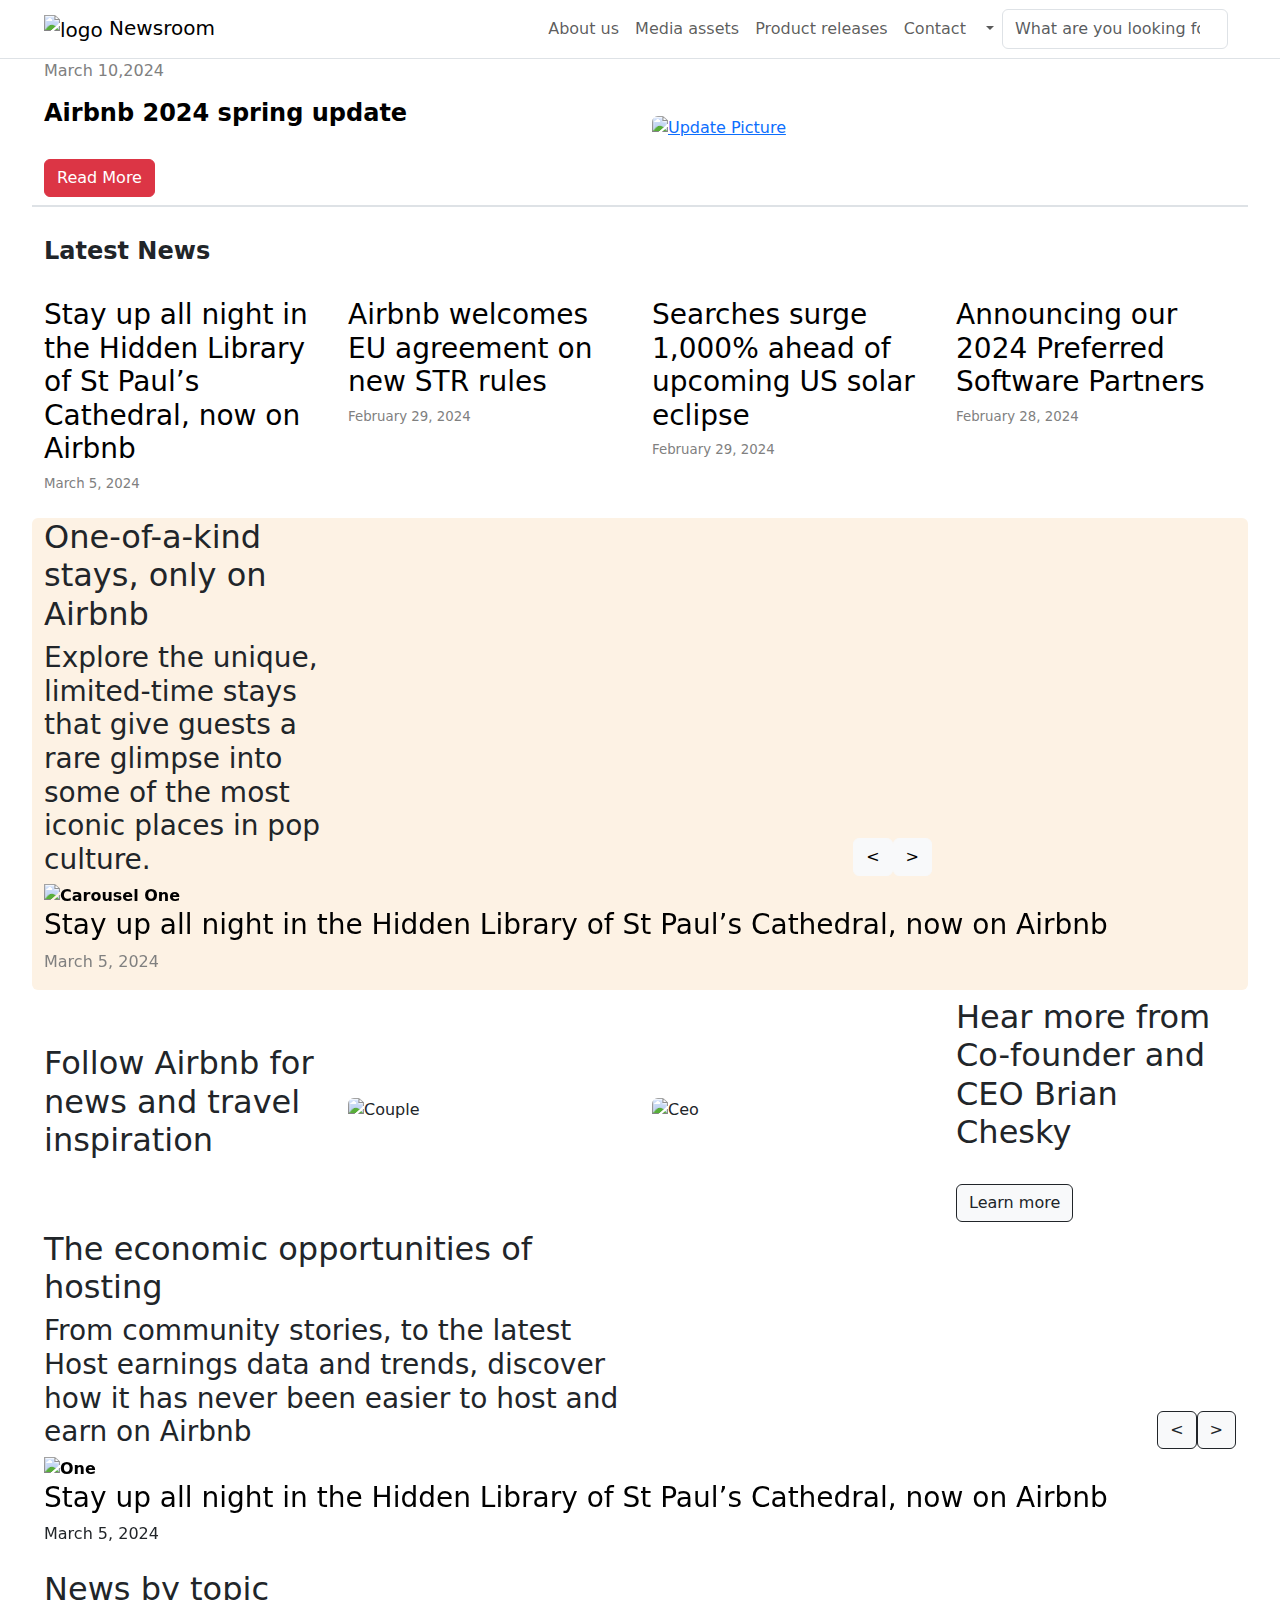
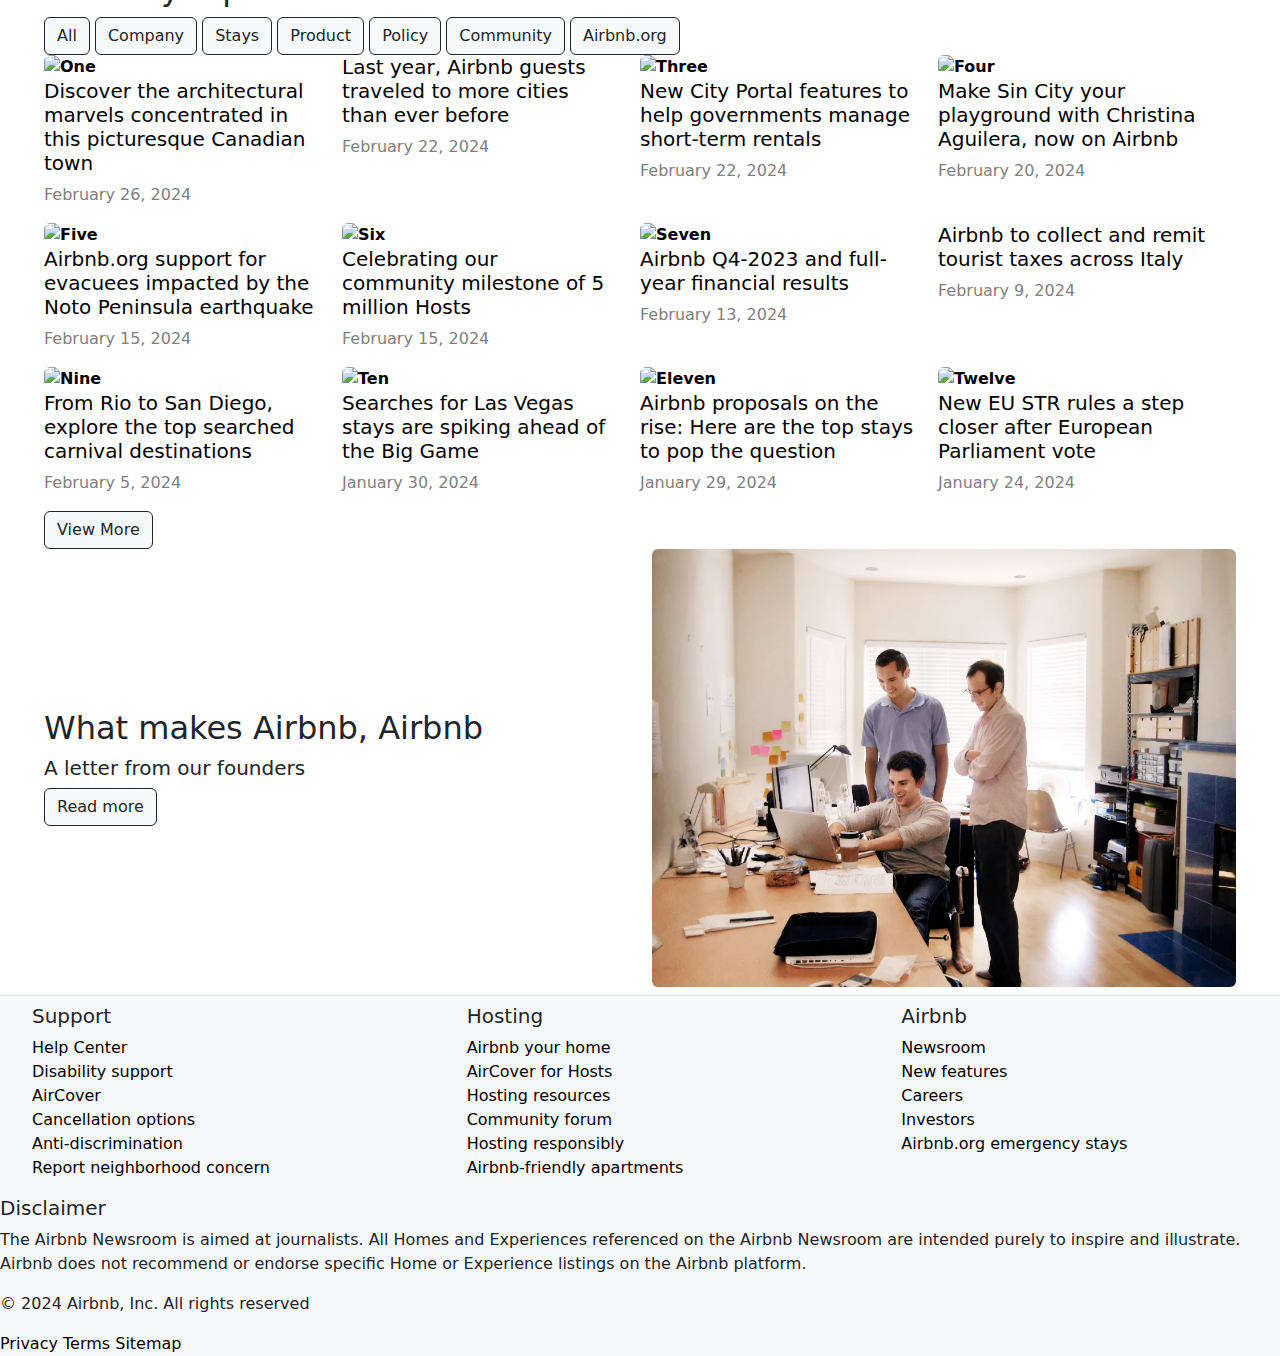
==== commit 6735a086: "footer update" ====
--- a/index.html
+++ b/index.html
@@ -7,7 +7,7 @@
     
     <!-- CSS Link --> 
     <link rel="stylesheet" href="./style.css">
-
+    
     <!-- Bootstrap -->
     <link href="https://cdn.jsdelivr.net/npm/bootstrap@5.3.3/dist/css/bootstrap.min.css" rel="stylesheet" integrity="sha384-QWTKZyjpPEjISv5WaRU9OFeRpok6YctnYmDr5pNlyT2bRjXh0JMhjY6hW+ALEwIH" crossorigin="anonymous">
 
@@ -605,144 +605,77 @@
 
 <footer class="bg-body-tertiary border-top">
 
-  <!-- Top Space -->
-  <br>
-
-    <!-- Support/Hosting/Airbnb Grouping Row -->
-    <div class="row m-2">
-
-      <!-- Support Row -->
-      <div class="row">
-        <div class="col-12">
-          <h5>Support</h5>
-        </div>
-        <div class="col-12 col-md-4 col-xl-12 footerLinkFont">
-          <a href="#">Help Center</a>
-          <br>
-          <a href="#">Disability support</a>
-        </div>
-        <div class="col-12 col-md-4 col-xl-12 footerLinkFont">
-            <a href="#">AirCover</a>
-            <br>
-            <a href="#">Cancellation options</a>
-        </div>
-        <div class="col-12 col-md-4 col-xl-12 footerLinkFont mb-2">
-          <a href="#">Anti-discriminationa</a>
-          <br>
-          <a href="#">Report neighborhood concern</a>
-        </div>
-
-        <!-- Border Line Support-Hosting -->
-        <div class="borderLine">
-          <div class="justify-content-center row">
-            <span class="border"></span>
-          </div>
-        </div>
-
-        <!-- Hosting Row -->
-        <div class="row">
-          <div class="col-12">
+  <div class="row">
+
+    <div class="col-12 col-md-4 col-xl-4 mt-2">
+        <ul>
+            <h5>Support</h5>
+            <li><a href="" class="footerLinkFont">Help Center</a></li>
+            <li><a href="" class="footerLinkFont">Disability support</a></li>
+            <li><a href="" class="footerLinkFont">AirCover</a></li>
+            <li><a href="" class="footerLinkFont">Cancellation options</a></li>
+            <li><a href="" class="footerLinkFont">Anti-discrimination</a></li>
+            <li><a href="" class="footerLinkFont">Report neighborhood concern</a></li>
+        </ul>
+    </div>
+
+    <div class="col-12 col-md-4 col-xl-4 mt-2">
+        <ul>
             <h5>Hosting</h5>
-          </div>
-          <div class="col-12 col-md-4 col-xl-12 footerLinkFont">
-            <a href="#">Airbnb your home</a>
-            <br>
-            <a href="#">AirCover for Hosts</a>
-          </div>
-          <div class="col-12 col-md-4 col-xl-12 footerLinkFont">
-            <a href="#">Hosting resources</a>
-            <br>
-            <a href="#">Community forum</a>
-          </div>
-          <div class="col-12 col-md-4 col-xl-12 footerLinkFont mb-2">
-            <a href="#">Hosting responsibly</a>
-            <br>
-            <a href="#">Airbnb-friendly apartments</a>
-          </div>
-          </div>
-
-          <!-- Border Line Hosting-Airbnb-->
-          <div class="borderLine">
-            <div class="justify-content-center row">
-              <span class="border"></span>
-            </div>
-               </div>
-
-          <!-- Airbnb row -->
-          <div class="row">
-            <div class="col-12">
-              <h5>Airbnb</h5>
-            </div>
-            <div class="col-12 col-md-4 col-xl-12 footerLinkFont">
-              <a href="#">Newsroom</a>
-              <br>
-              <a href="#">New features</a>
-            </div>
-            <div class="col-12 col-md-4 col-xl-12 footerLinkFont mb-2">
-              <a href="#">Careers</a>
-              <br>
-              <a href="#">Investors</a>
-            </div>
-            <div class="col-12 col-md-4 col-xl-12 footerLinkFont mb-2">
-              <a href="#">Airbnb.org emergency stays</a>
-            </div>
-          </div>
-
-          <!-- borderline airbnb-disclaimer -->
-          <div class="borderLine">
-            <div class="justify-content-center row">
-             <span class="border"></span>
-            </div>
-           </div>
-      </div>
+            <li><a href="" class="footerLinkFont">Airbnb your home</a></li>
+            <li><a href="" class="footerLinkFont">AirCover for Hosts</a></li>
+            <li><a href="" class="footerLinkFont">Hosting resources</a></li>
+            <li><a href="" class="footerLinkFont">Community forum</a></li>
+            <li><a href="" class="footerLinkFont">Hosting responsibly</a></li>
+            <li><a href="" class="footerLinkFont">Airbnb-friendly apartments</a></li>
+        </ul>
     </div>
 
-    <!-- disclaimer Row -->
-    <div class="row m-2">
-      <div class="col-12 ">
+    <div class="col-12 col-md-4 col-xl-4 mt-2">
+        <ul>
+            <h5>Airbnb</h5>
+            <li><a href="" class="footerLinkFont">Newsroom</a></li>
+            <li><a href="" class="footerLinkFont">New features</a></li>
+            <li><a href="" class="footerLinkFont">Careers</a></li>
+            <li><a href="" class="footerLinkFont">Investors</a></li>
+            <li><a href="" class="footerLinkFont">Airbnb.org emergency stays</a></li>
+        </ul>
+    </div>
+
+    <div class="col-12">
         <h5>Disclaimer</h5>
-      </div>
-    <div class="col-12 ">
-      <p>The Airbnb Newsroom is aimed at journalists. All Homes and Experiences referenced on the Airbnb Newsroom are intended purely to inspire and illustrate. Airbnb does not recommend or endorse specific Home or Experience listings on the Airbnb platform.</p>
+        <p>The Airbnb Newsroom is aimed at journalists. All Homes and Experiences referenced on the Airbnb Newsroom are intended purely to inspire and illustrate. Airbnb does not recommend or endorse specific Home or Experience listings on the Airbnb platform.</p>
     </div>
 
-    <!-- border disclaimer-copyright -->
-    <div class="borderLine">
-      <div class="justify-content-center row">
-        <span class="border"></span>
-      </div>
+
+    <div class="col-12">
+        <i class="fa-brands fa-x-twitter fa-xl"> </i>
+          <i class="fa-brands fa-instagram fa-xl"> </i>
+          <i class="fa-brands fa-linkedin fa-xl" > </i>
+          <i class="fa-brands fa-facebook-f fa-xl"> </i>
     </div>
+
+    <div class="col-12">
+        <p>© 2024 Airbnb, Inc. All rights reserved</p>
     </div>
 
-  <!-- Font Awesome socials-->
-  <div class="row text-center  d-flex">
-      <div class="col-12 col-lg-6 col-xl-8 mb-2 order-last justify-content-end">
-        <i class="fa-brands fa-x-twitter fa-xl"> </i>
-        <i class="fa-brands fa-instagram fa-xl"> </i>
-        <i class="fa-brands fa-linkedin fa-xl" > </i>
-        <i class="fa-brands fa-facebook-f fa-xl"> </i>
-      </div>
-
-      <!-- Copyright -->
-    <div class="col-12 col-lg-6 col-xl-2">
-      <p>© 2024 Airbnb, Inc. All rights reserved</p>
+    <div class="col-12 footText">
+        <a href="#" class="footText">
+            Privacy
+          </a>
+          <i class="fa-solid fa-circle fa-2xs"></i>
+          <a href="#" class="footText">
+            Terms
+          </a>
+          <i class="fa-solid fa-circle fa-2xs"></i>
+          <a href="#" class="footText">
+            Sitemap
+          </a>
     </div>
 
-    <!-- Links -->
-    <div class="col-12 col-lg-6 footerLinkFont col-xl-2">
-      <a href="#">
-        Privacy
-      </a>
-      <i class="fa-solid fa-circle fa-2xs"></i>
-      <a href="#">
-        Terms
-      </a>
-      <i class="fa-solid fa-circle fa-2xs"></i>
-      <a href="#">
-        Sitemap
-      </a>
-    </div>
-  </div>
+
+  </div>
+    
 </footer>
 
 </body>
--- a/style.css
+++ b/style.css
@@ -16,7 +16,7 @@
   color: black;
   font-weight: bold;
 }
-
+    
 .textArticleLinks:hover {
   text-decoration: underline;
 }
@@ -85,11 +85,22 @@
 
 /* Footer */
 
-.footerLinkFont a {
+
+
+footer li {
+  list-style: none;
+}
+
+.footerLinkFont {
   text-decoration: none;
   color: black;
 }
 
-.footerLinkFont a:hover {
+.footerLinkFont:hover {
   text-decoration: underline;
+}
+
+.footText {
+  text-decoration: none;
+  color:black;
 }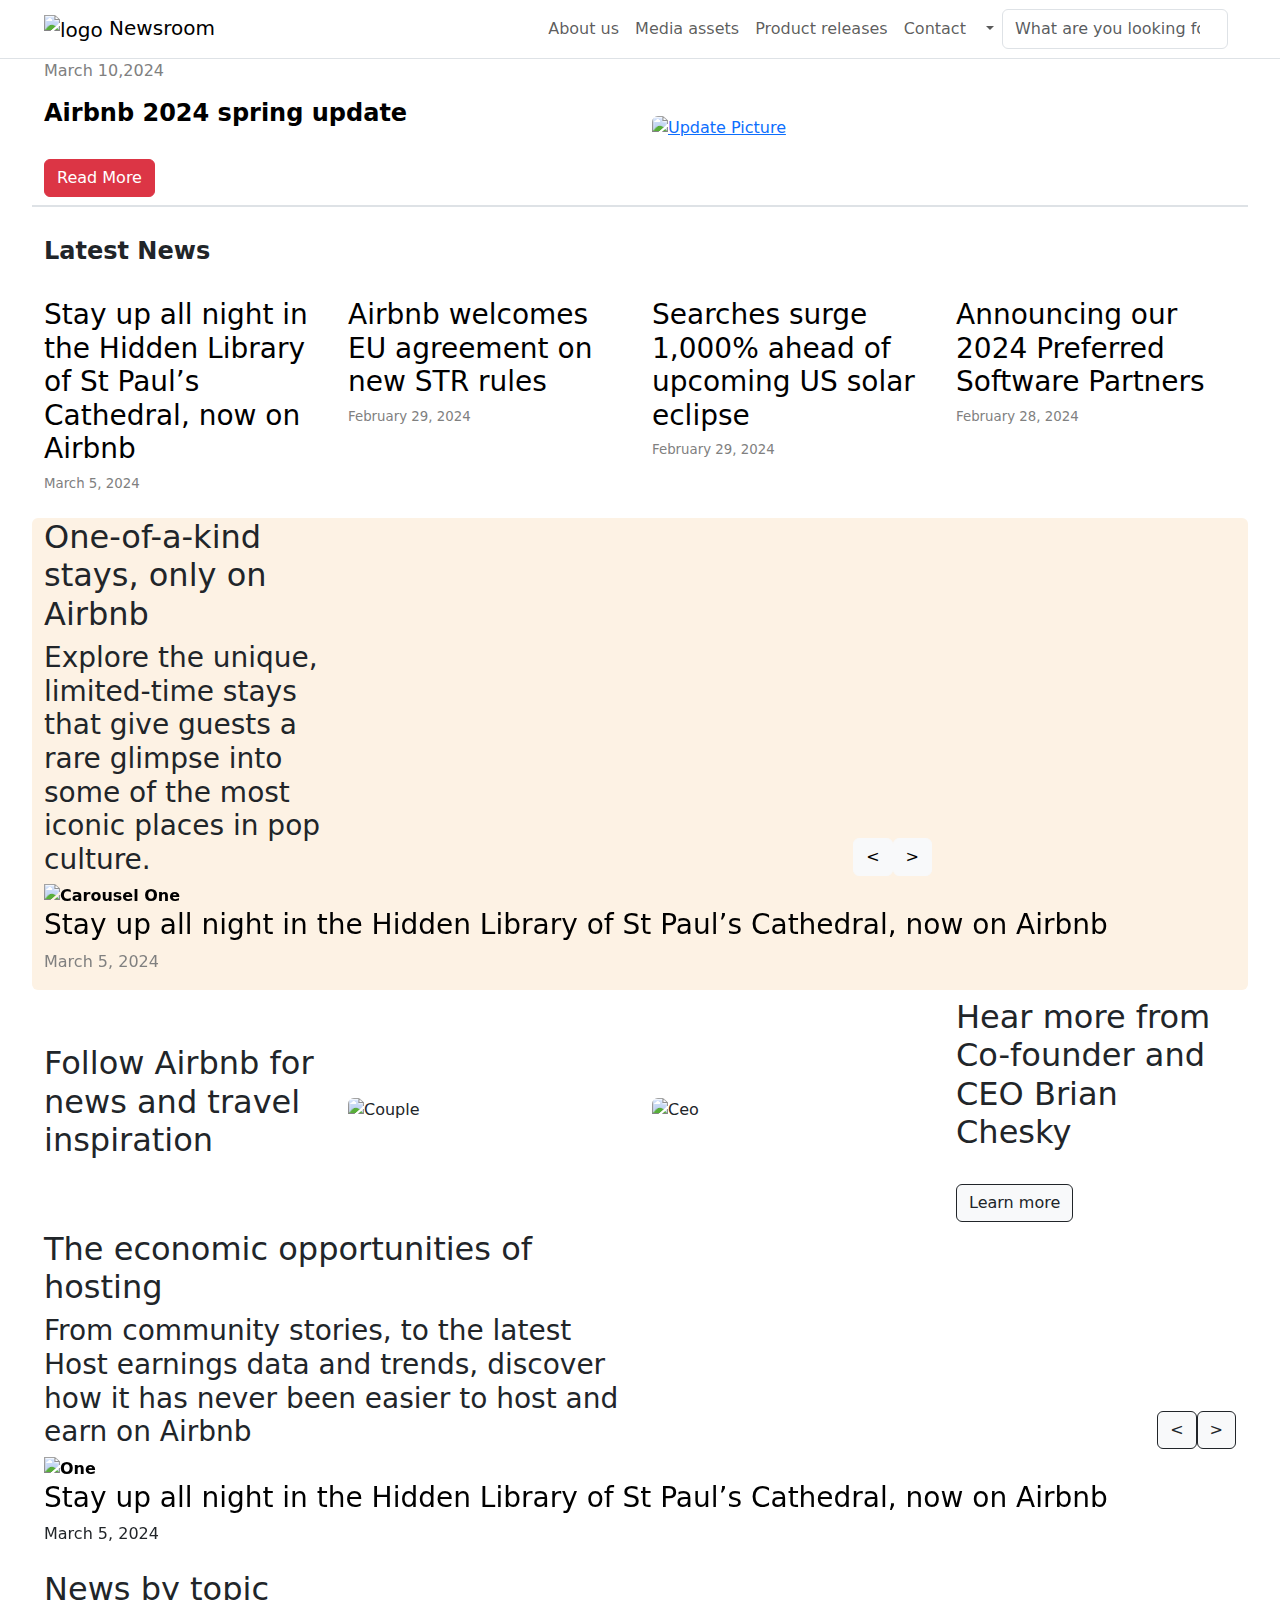
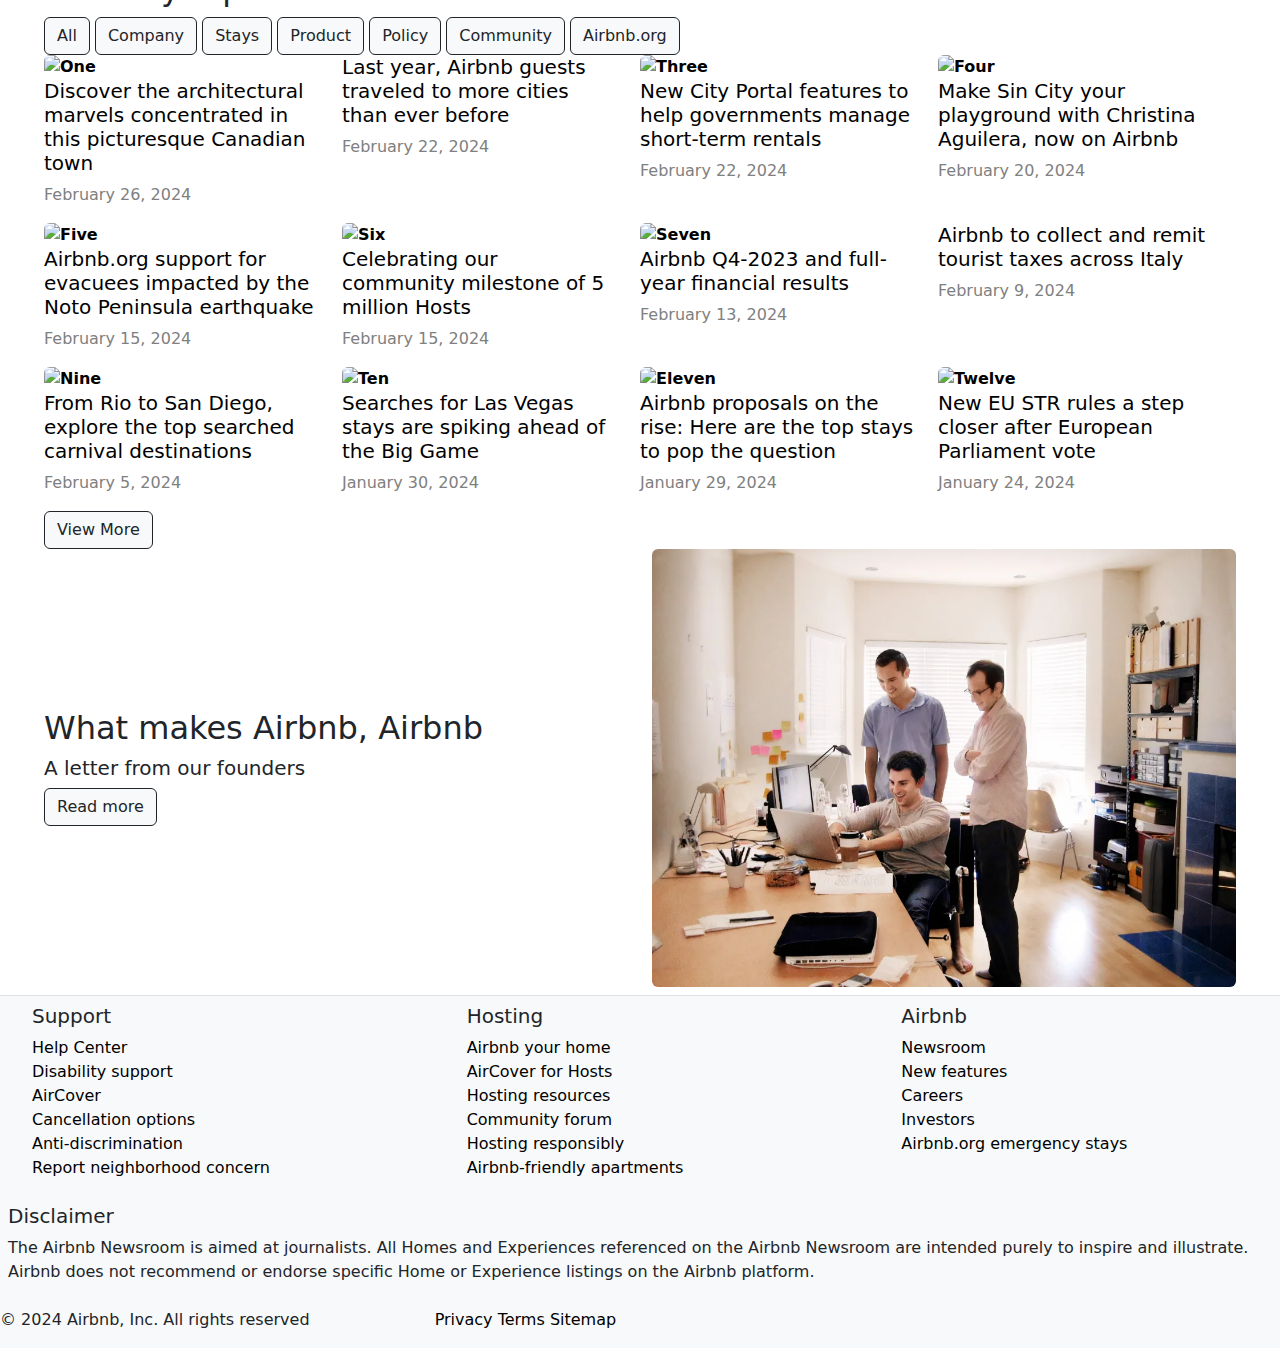
==== commit 990d1133: "new footer" ====
--- a/index.html
+++ b/index.html
@@ -619,6 +619,11 @@
         </ul>
     </div>
 
+
+    <div class="col-12 d-none d-lg-block d-xl-none">
+        <hr class="border-secondary border-1 border-top border m-2" />
+    </div>
+
     <div class="col-12 col-md-4 col-xl-4 mt-2">
         <ul>
             <h5>Hosting</h5>
@@ -631,6 +636,10 @@
         </ul>
     </div>
 
+    <div class="col-12 d-none d-lg-block d-xl-none m-2">
+        <hr class="border-secondary border-1 border-top border" />
+    </div>
+
     <div class="col-12 col-md-4 col-xl-4 mt-2">
         <ul>
             <h5>Airbnb</h5>
@@ -642,24 +651,29 @@
         </ul>
     </div>
 
-    <div class="col-12">
+    <div class="col-12 d-none d-lg-block d-xl-none">
+        <hr class="border-secondary border-1 border-top border m-2" />
+    </div>
+
+    <div class="col-12 m-2">
         <h5>Disclaimer</h5>
         <p>The Airbnb Newsroom is aimed at journalists. All Homes and Experiences referenced on the Airbnb Newsroom are intended purely to inspire and illustrate. Airbnb does not recommend or endorse specific Home or Experience listings on the Airbnb platform.</p>
     </div>
 
-
-    <div class="col-12">
+    <!-- XSmall -->
+
+    <div class="col-12 text-start d-block d-sm-none">
         <i class="fa-brands fa-x-twitter fa-xl"> </i>
           <i class="fa-brands fa-instagram fa-xl"> </i>
           <i class="fa-brands fa-linkedin fa-xl" > </i>
           <i class="fa-brands fa-facebook-f fa-xl"> </i>
     </div>
 
-    <div class="col-12">
+    <div class="col-12 text-start d-block d-sm-none">
         <p>© 2024 Airbnb, Inc. All rights reserved</p>
     </div>
 
-    <div class="col-12 footText">
+    <div class="col-12 footText text-start d-block d-sm-none">
         <a href="#" class="footText">
             Privacy
           </a>
@@ -673,7 +687,59 @@
           </a>
     </div>
 
-
+    <!-- Medium -->
+
+    <div class="col-12 text-center mb-2 d-none d-sm-block d-xl-none">
+        <i class="fa-brands fa-x-twitter fa-xl"> </i>
+          <i class="fa-brands fa-instagram fa-xl"> </i>
+          <i class="fa-brands fa-linkedin fa-xl" > </i>
+          <i class="fa-brands fa-facebook-f fa-xl"> </i>
+    </div>
+
+    <div class="col-12 text-center d-none d-sm-block d-xl-none">
+        <p>© 2024 Airbnb, Inc. All rights reserved</p>
+    </div>
+
+    <div class="col-12 footText text-center  d-none d-sm-block d-xl-none">
+        <a href="#" class="footText">
+            Privacy
+          </a>
+          <i class="fa-solid fa-circle fa-2xs"></i>
+          <a href="#" class="footText">
+            Terms
+          </a>
+          <i class="fa-solid fa-circle fa-2xs"></i>
+          <a href="#" class="footText">
+            Sitemap
+          </a>
+    </div>
+
+    <!-- XLarge -->
+
+    <div class="col-4 text-start d-none d-xl-block">
+        <p>© 2024 Airbnb, Inc. All rights reserved</p>
+    </div>
+
+    <div class="col-4 footText text-start d-none d-xl-block">
+        <a href="#" class="footText">
+            Privacy
+          </a>
+          <i class="fa-solid fa-circle fa-2xs"></i>
+          <a href="#" class="footText">
+            Terms
+          </a>
+          <i class="fa-solid fa-circle fa-2xs"></i>
+          <a href="#" class="footText">
+            Sitemap
+          </a>
+    </div>
+
+    <div class="col-4 text-end d-none d-xl-block">
+        <i class="fa-brands fa-x-twitter fa-xl"> </i>
+          <i class="fa-brands fa-instagram fa-xl"> </i>
+          <i class="fa-brands fa-linkedin fa-xl" > </i>
+          <i class="fa-brands fa-facebook-f fa-xl"> </i>
+    </div>
   </div>
     
 </footer>
